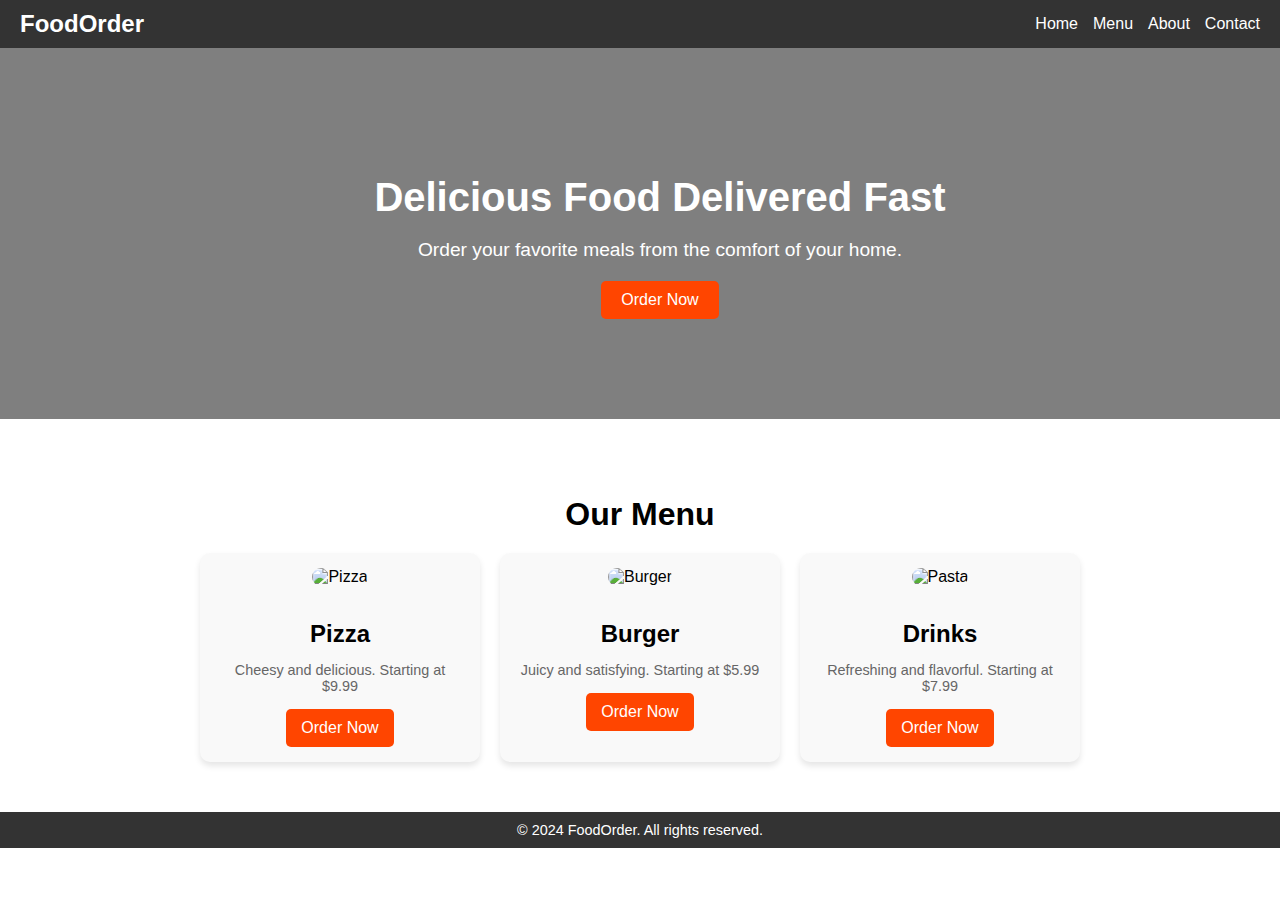
==== index.html @ 2917f64b "Original Version" ====
<!DOCTYPE html>
<html lang="en">
<head>
    <meta charset="UTF-8">
    <meta name="viewport" content="width=device-width, initial-scale=1.0">
    <link rel="stylesheet" href="home.css">
    <title>Food Ordering</title>
</head>
<body>
    <header class="header">
        <nav class="navbar">
            <div class="logo">FoodOrder</div>
            <ul class="nav-links">
                <li><a href="#home">Home</a></li>
                <li><a href="#menu">Menu</a></li>
                <li><a href="#about">About</a></li>
                <li><a href="#contact">Contact</a></li>
            </ul>
        </nav>
    </header>

    <section id="home" class="hero">
        
        <h1>Delicious Food Delivered Fast</h1>
        <p>Order your favorite meals from the comfort of your home.</p>
        <a href="#menu" class="btn">Order Now</a>
    </section>

    <section id="menu" class="menu">
        <h2>Our Menu</h2>
        <div class="menu-items">
            <div class="menu-item">
                <img src="img/pizza.jpg" alt="Pizza">
                <h3>Pizza</h3>
                <p>Cheesy and delicious. Starting at $9.99</p>
                <a href="#" class="btn">Order Now</a>
            </div>
            <div class="menu-item">
                <img src="img/burger.jpg" alt="Burger">
                <h3>Burger</h3>
                <p>Juicy and satisfying. Starting at $5.99</p>
                <a href="#" class="btn">Order Now</a>
            </div>
            <div class="menu-item">
                <img src="img/drinks.jpg" alt="Pasta">
                <h3>Drinks</h3>
                <p>Refreshing and flavorful. Starting at $7.99</p>
                <a href="#" class="btn">Order Now</a>
            </div>
        </div>
    </section>

    <footer class="footer">
        <p>&copy; 2024 FoodOrder. All rights reserved.</p>
    </footer>
</body>
</html>
---- home.css ----
/* Style.css */
body {
    margin: 0;
    font-family: Arial, sans-serif;
    background-color: #f8f8f8;
    background: url(https://images.pexels.com/photos/1279330/pexels-photo-1279330.jpeg) no-repeat center center/cover;
    overflow-x: hidden; /* Prevent horizontal overflow */
}

/* Header and Navbar */
.header {
    background-color: #333;
    color: #fff;
    padding: 10px 20px;
}

.navbar {
    display: flex;
    justify-content: space-between;
    align-items: center;
}

.logo {
    font-size: 1.5em;
    font-weight: bold;
}

.nav-links {
    list-style: none;
    display: flex;
    gap: 15px;
    margin: 0;
    padding: 0;
}

.nav-links li {
    display: inline;
}

.nav-links a {
    text-decoration: none;
    color: #fff;
    font-size: 1em;
    transition: color 0.3s ease;
}

.nav-links a:hover {
    color: #FFD700;
}

/* Hero Section */
.hero {
    text-align: center;
    padding: 100px 20px;
    width: 100%;
    background-color: rgba(0, 0, 0, 0.5); /* Semi-transparent overlay */
    color: #fff;
}

.hero h1 {
    font-size: 2.5em;
    margin-bottom: 10px;
}

.hero p {
    font-size: 1.2em;
    margin-bottom: 20px;
}

.hero .btn {
    display: inline-block;
    padding: 10px 20px;
    color: #fff;
    background-color: #FF4500;
    text-decoration: none;
    border-radius: 5px;
    font-size: 1em;
    transition: background-color 0.3s ease;
}

.hero .btn:hover {
    background-color: #FF6347;
}

/* Menu Section */
.menu {
    text-align: center;
    padding: 50px 20px;
    background-color: #fff;
}

.menu h2 {
    font-size: 2em;
    margin-bottom: 20px;
}

.menu-items {
    display: flex;
    flex-wrap: wrap;
    justify-content: center;
    gap: 20px;
}

.menu-item {
    width: 250px;
    background: #f9f9f9;
    padding: 15px;
    border-radius: 10px;
    box-shadow: 0 4px 6px rgba(0, 0, 0, 0.1);
    text-align: center;
}

.menu-item img {
    width: 100%;
    border-radius: 10px;
    margin-bottom: 10px;
}

.menu-item h3 {
    font-size: 1.5em;
    margin-bottom: 10px;
}

.menu-item p {
    font-size: 0.9em;
    color: #666;
    margin-bottom: 15px;
}

.menu-item .btn {
    display: inline-block;
    padding: 10px 15px;
    color: #fff;
    background-color: #FF4500;
    text-decoration: none;
    border-radius: 5px;
    transition: background-color 0.3s ease;
}

.menu-item .btn:hover {
    background-color: #FF6347;
}

/* Footer */
.footer {
    background-color: #333;
    color: #fff;
    text-align: center;
    padding: 10px 20px;
}

.footer p {
    margin: 0;
    font-size: 0.9em;
}

/* Responsive Design */
@media (max-width: 768px) {
    .menu-items {
        flex-direction: column;
    }

    .menu-item {
        width: 90%;
        margin: 0 auto;
    }
}
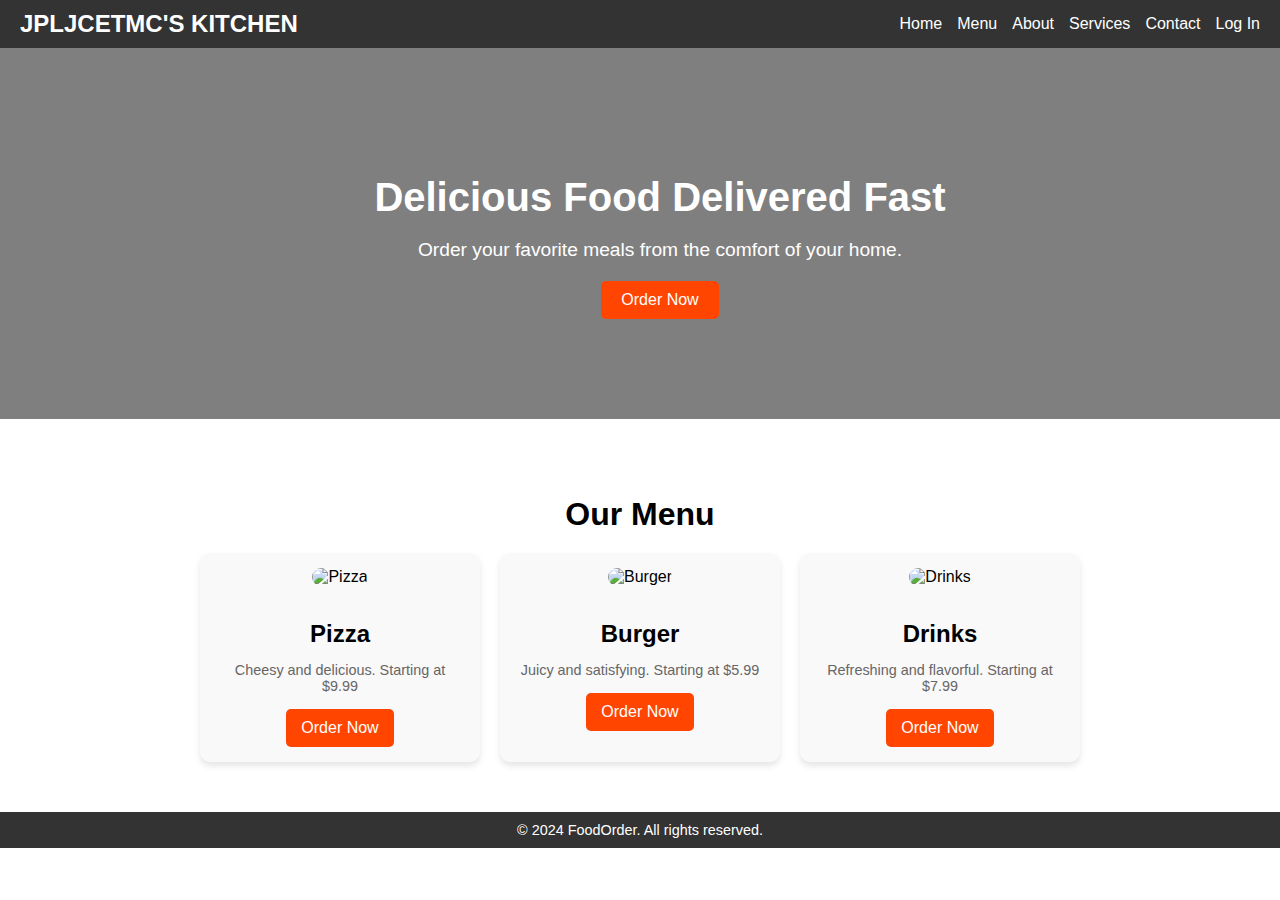
==== commit ff3c0c42: "Version 2" ====
--- a/index.html
+++ b/index.html
@@ -9,12 +9,15 @@
 <body>
     <header class="header">
         <nav class="navbar">
-            <div class="logo">FoodOrder</div>
+            <div class="logo">JPLJCETMC'S KITCHEN</div>
             <ul class="nav-links">
-                <li><a href="#home">Home</a></li>
+                <li><a href="index.html">Home</a></li>
                 <li><a href="#menu">Menu</a></li>
-                <li><a href="#about">About</a></li>
-                <li><a href="#contact">Contact</a></li>
+              <li><a href="#about">About</a></li>
+            <li><a href="#services">Services</a></li>
+            <li><a href="contactpage.html">Contact</a></li>
+            <li><a href="login.html">Log In</a></li>
+
             </ul>
         </nav>
     </header>
@@ -42,7 +45,7 @@
                 <a href="#" class="btn">Order Now</a>
             </div>
             <div class="menu-item">
-                <img src="img/drinks.jpg" alt="Pasta">
+                <img src="img/drinks.jpg" alt="Drinks">
                 <h3>Drinks</h3>
                 <p>Refreshing and flavorful. Starting at $7.99</p>
                 <a href="#" class="btn">Order Now</a>
@@ -54,4 +57,4 @@
         <p>&copy; 2024 FoodOrder. All rights reserved.</p>
     </footer>
 </body>
-</html>
+</html>--- a/home.css
+++ b/home.css
@@ -165,3 +165,4 @@
         margin: 0 auto;
     }
 }
+images.pexels.com
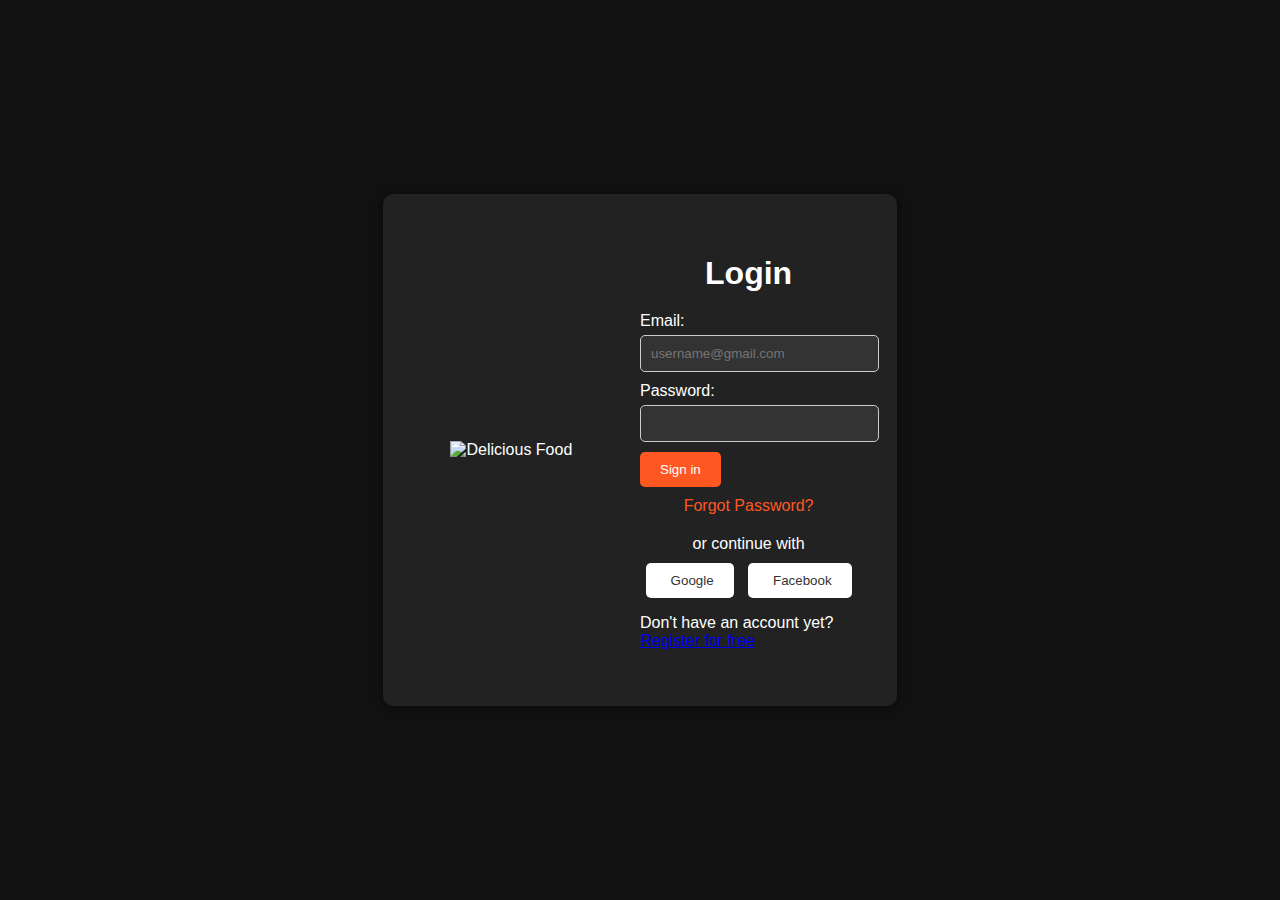
==== commit 1dd06286: "Final Version" ====
--- a/index.html
+++ b/index.html
@@ -3,58 +3,35 @@
 <head>
     <meta charset="UTF-8">
     <meta name="viewport" content="width=device-width, initial-scale=1.0">
-    <link rel="stylesheet" href="home.css">
-    <title>Food Ordering</title>
+    <title>Food Order Login</title>
+    <link rel="stylesheet" href="style.css">
 </head>
 <body>
-    <header class="header">
-        <nav class="navbar">
-            <div class="logo">JPLJCETMC'S KITCHEN</div>
-            <ul class="nav-links">
-                <li><a href="index.html">Home</a></li>
-                <li><a href="#menu">Menu</a></li>
-              <li><a href="#about">About</a></li>
-            <li><a href="#services">Services</a></li>
-            <li><a href="contactpage.html">Contact</a></li>
-            <li><a href="login.html">Log In</a></li>
+    <div class="container">
+        <div class="food-image">
+            <img src="img/food logo.jpg" alt="Delicious Food"> </div>  
+        <div class="login-form">
+            <h1>Login</h1>
+            <form>
+                <label for="email">Email:</label>
+                <input type="email" id="email" name="email" placeholder="username@gmail.com" required>
 
-            </ul>
-        </nav>
-    </header>
+                <label for="password">Password:</label>
+                <input type="password" id="password" name="password" required>
 
-    <section id="home" class="hero">
-        
-        <h1>Delicious Food Delivered Fast</h1>
-        <p>Order your favorite meals from the comfort of your home.</p>
-        <a href="#menu" class="btn">Order Now</a>
-    </section>
-
-    <section id="menu" class="menu">
-        <h2>Our Menu</h2>
-        <div class="menu-items">
-            <div class="menu-item">
-                <img src="img/pizza.jpg" alt="Pizza">
-                <h3>Pizza</h3>
-                <p>Cheesy and delicious. Starting at $9.99</p>
-                <a href="#" class="btn">Order Now</a>
-            </div>
-            <div class="menu-item">
-                <img src="img/burger.jpg" alt="Burger">
-                <h3>Burger</h3>
-                <p>Juicy and satisfying. Starting at $5.99</p>
-                <a href="#" class="btn">Order Now</a>
-            </div>
-            <div class="menu-item">
-                <img src="img/drinks.jpg" alt="Drinks">
-                <h3>Drinks</h3>
-                <p>Refreshing and flavorful. Starting at $7.99</p>
-                <a href="#" class="btn">Order Now</a>
-            </div>
+                <a href="menu.html">
+                    <button type="button">Sign in</button>
+                </a>
+                
+                <a href="#" class="forgot-password">Forgot Password?</a>
+                <div class="social-login">
+                    <p>or continue with</p>
+                    <button type="button" class="google-btn"><i class="fab fa-google"></i> Google</button>
+                    <button type="button" class="facebook-btn"><i class="fab fa-facebook"></i> Facebook</button>
+                </div>
+                <p>Don't have an account yet? <a href="#">Register for free</a></p>
+            </form>
         </div>
-    </section>
-
-    <footer class="footer">
-        <p>&copy; 2024 FoodOrder. All rights reserved.</p>
-    </footer>
+    </div>
 </body>
-</html>+</html>
--- a/style.css
+++ b/style.css
@@ -0,0 +1,92 @@
+body {
+    font-family: sans-serif;
+    margin: 0;
+    background-color: #111; /* Dark background */
+    color: white; /* White text */
+    display: flex;
+    justify-content: center;
+    align-items: center;
+    min-height: 100vh;
+}
+
+.container {
+    display: flex;
+    background-color: #222;
+    padding: 20px;
+    border-radius: 10px;
+    box-shadow: 0 0 10px rgba(0, 0, 0, 0.5);
+}
+
+.food-image {
+    flex: 1;
+    display: flex;
+    justify-content: center;
+    align-items: center;
+}
+
+.food-image img {
+    max-width: 100%;
+    max-height: 100%;
+}
+
+.login-form {
+    flex: 1;
+    padding: 20px;
+}
+
+.login-form h1 {
+    text-align: center;
+    margin-bottom: 20px;
+}
+
+label {
+    display: block;
+    margin-bottom: 5px;
+}
+
+input[type="email"],
+input[type="password"] {
+    width: 100%;
+    padding: 10px;
+    margin-bottom: 10px;
+    border: 1px solid #ccc;
+    border-radius: 5px;
+    background-color: #333;
+    color: white;
+}
+
+button {
+    background-color: #ff5722; /* Orange */
+    color: white;
+    padding: 10px 20px;
+    border: none;
+    border-radius: 5px;
+    cursor: pointer;
+}
+
+.forgot-password {
+    display: block;
+    text-align: center;
+    margin-top: 10px;
+    color: #ff5722; /* Orange */
+    text-decoration: none;
+}
+
+.social-login {
+    margin-top: 20px;
+    text-align: center;
+}
+
+.social-login p {
+    margin-bottom: 10px;
+}
+
+.social-login button {
+    background-color: #fff;
+    color: #333;
+    margin: 0 5px;
+}
+
+.social-login i {
+    margin-right: 5px;
+}
